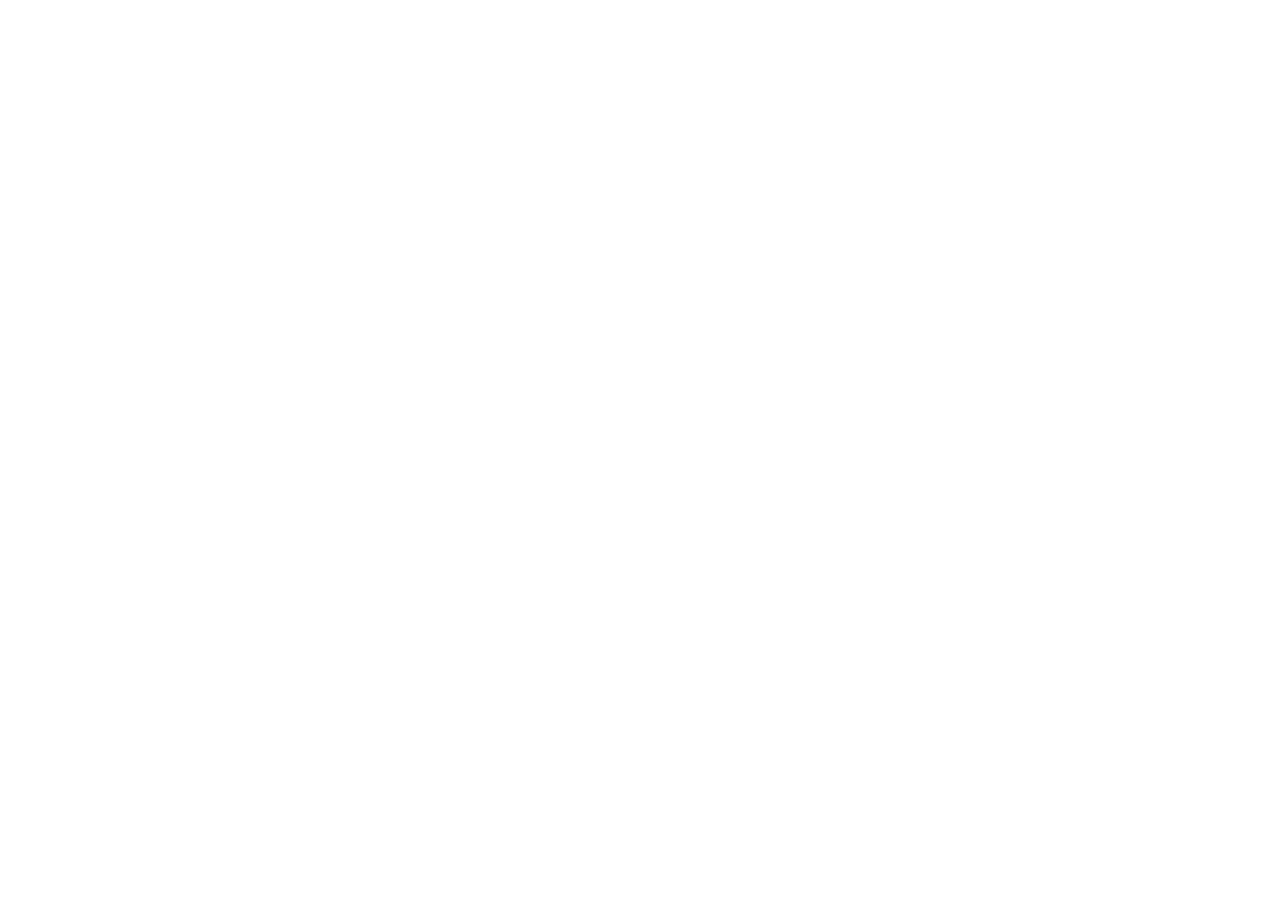
==== index.html @ ef39fdb2 "6th commit" ====
<!DOCTYPE html>
<html lang="en">

<head>
    <meta charset="UTF-8">
    <meta name="viewport" content="width=device-width, initial-scale=1.0">
    <title>1st javascript</title>
</head>

<body>
    <script src="script.js">

    </script>

</body>

</html>
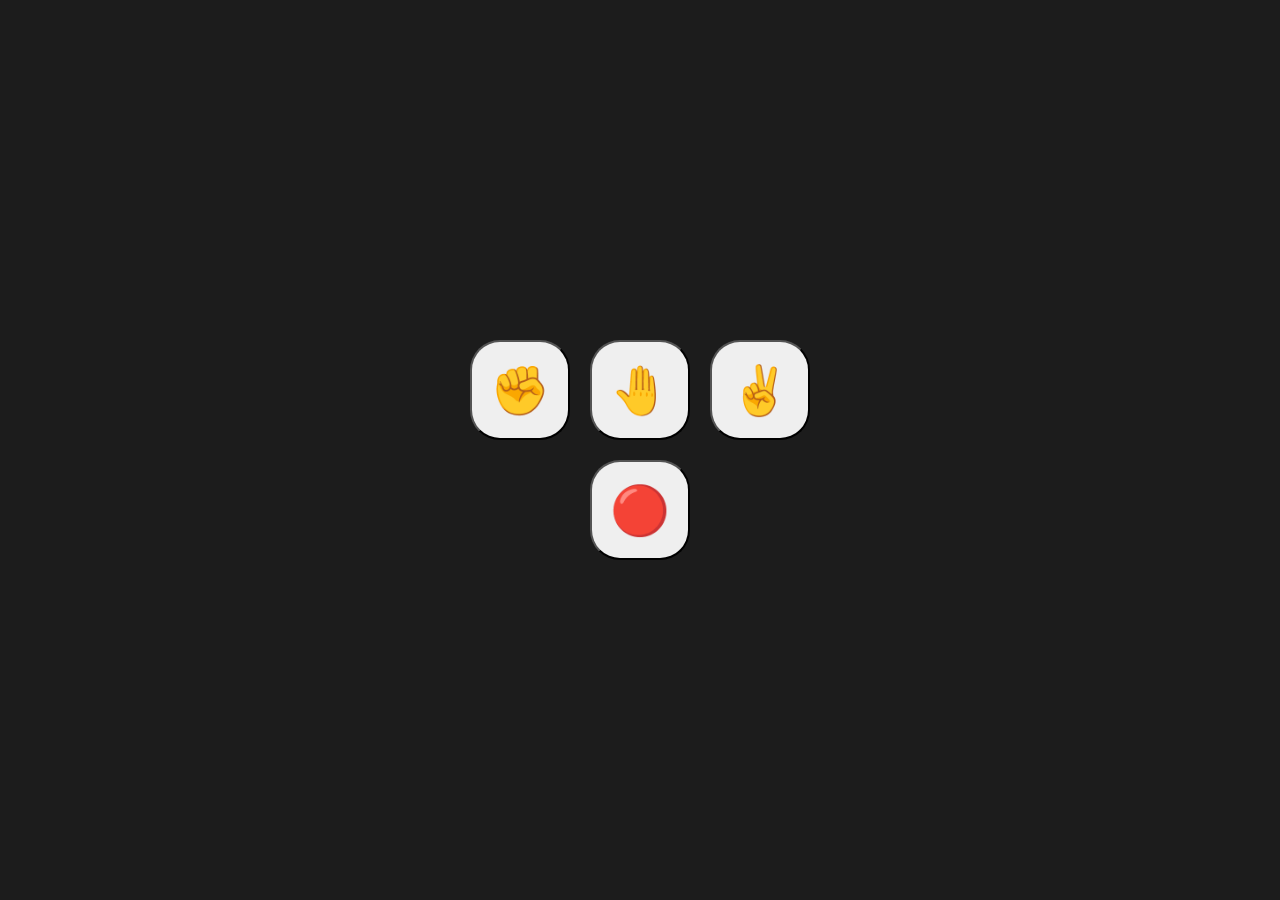
==== commit be22bc9f: "day6" ====
--- a/index.html
+++ b/index.html
@@ -1,17 +1,29 @@
 <!DOCTYPE html>
-<html lang="en">
+<html>
 
 <head>
-    <meta charset="UTF-8">
-    <meta name="viewport" content="width=device-width, initial-scale=1.0">
-    <title>1st javascript</title>
+    <meta charset="utf-8">
+    <meta name="viewport" content="width=device-width">
+    <title>replit</title>
+    <link href="stylee.css" rel="stylesheet" type="text/css" />
 </head>
 
 <body>
-    <script src="script.js">
+    <div class="wrapper">
+        <div class="buttons">
+            <button class="rpsButton" value="Rock">✊</button>
+            <button class="rpsButton" value="Paper">🤚</button>
+            <button class="rpsButton" value="Scissors">✌</button>
+        </div>
+        <div class="resultContainer">
+            <div id="player-score"></div>
+            <div id="hands"></div>
+            <div id="result"></div>
+            <button id='endGameButton'>🔴</button>
+        </div>
+    </div>
 
-    </script>
-
+    <script src="rockpaperscissor.js"></script>
 </body>
 
 </html>--- a/stylee.css
+++ b/stylee.css
@@ -0,0 +1,38 @@
+html,
+body {
+    height: 100%;
+    width: 100%;
+    padding: 0;
+    margin: 0;
+}
+
+.wrapper {
+    background: #1c1c1c;
+    color: white;
+    display: flex;
+    align-items: center;
+    justify-content: center;
+    width: 100%;
+    height: 100%;
+    flex-direction: column;
+}
+
+.buttons {
+    display: flex;
+    gap: 20px;
+}
+
+button {
+    height: 100px;
+    width: 100px;
+    font-size: 48px;
+    border-radius: 30px;
+    cursor: pointer;
+
+}
+
+.resultContainer {
+    font-size: 2rem;
+    text-align: center;
+    margin-top: 20px;
+}